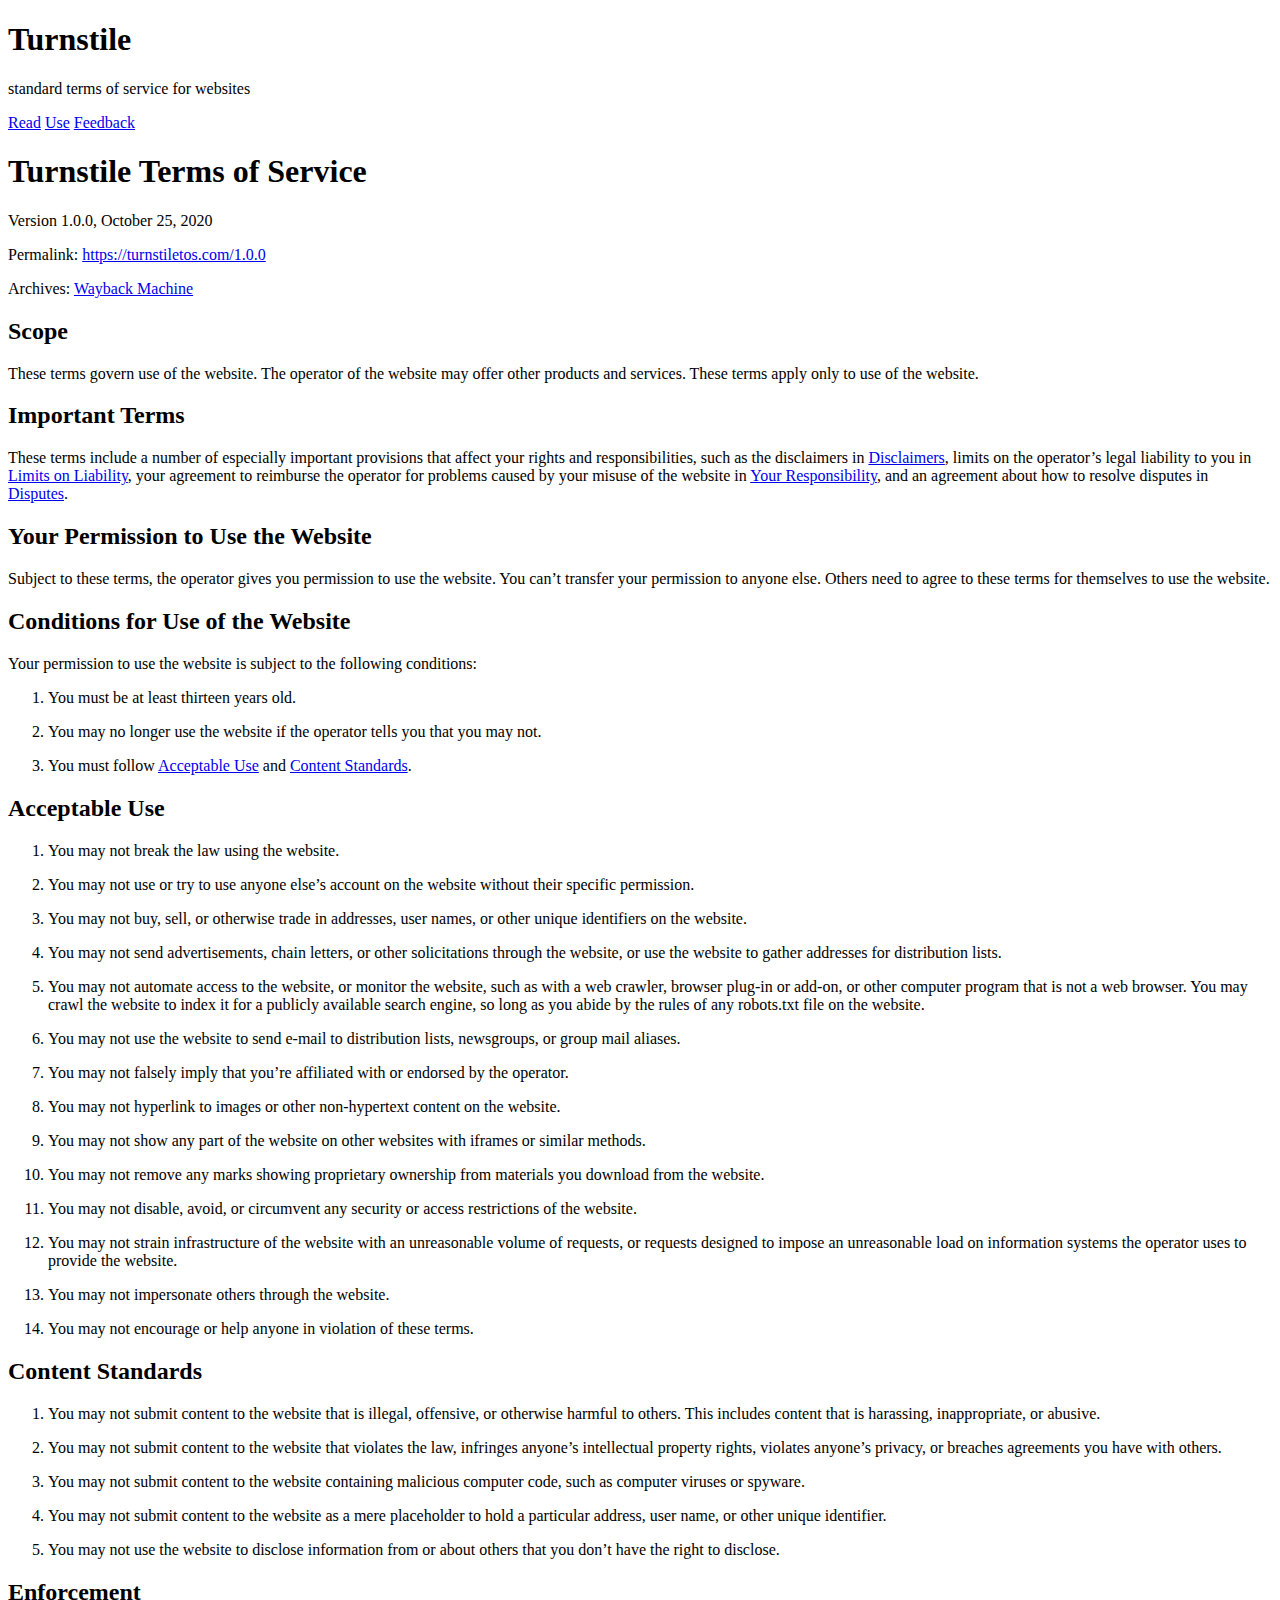
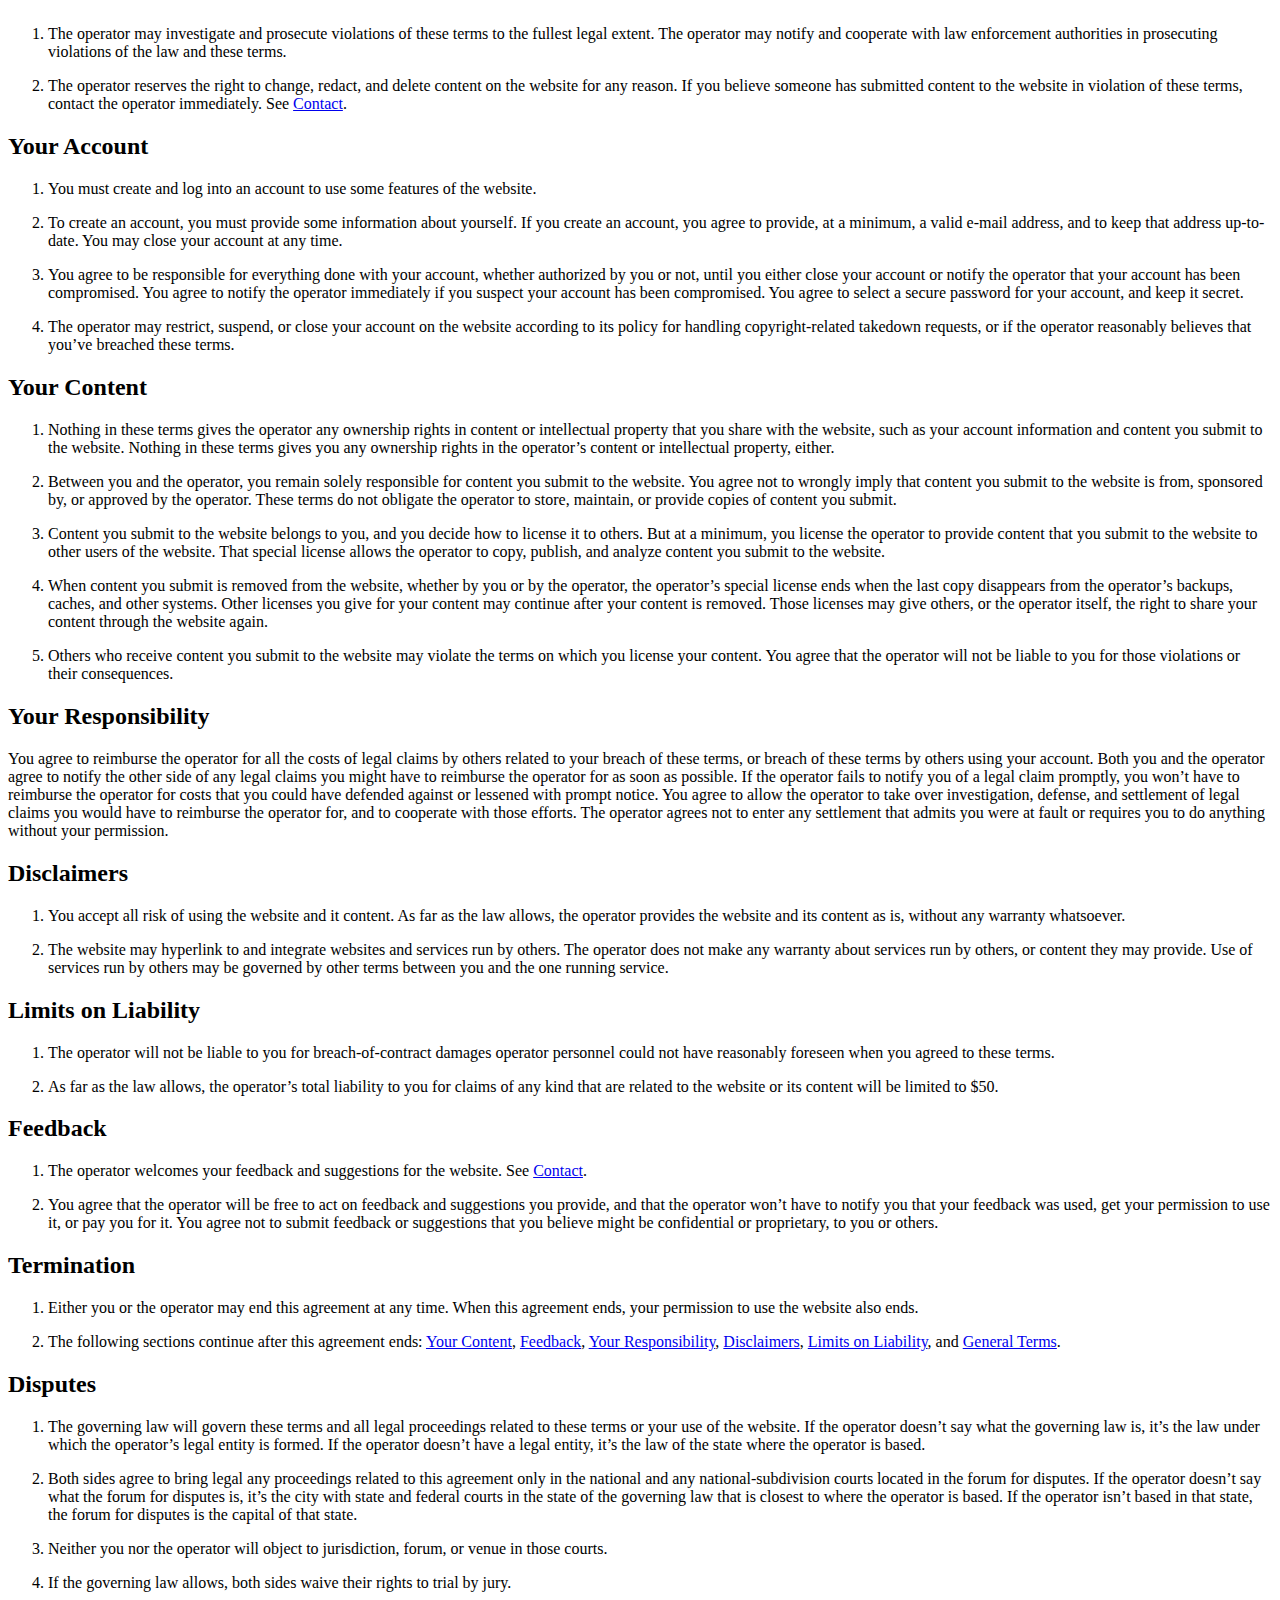
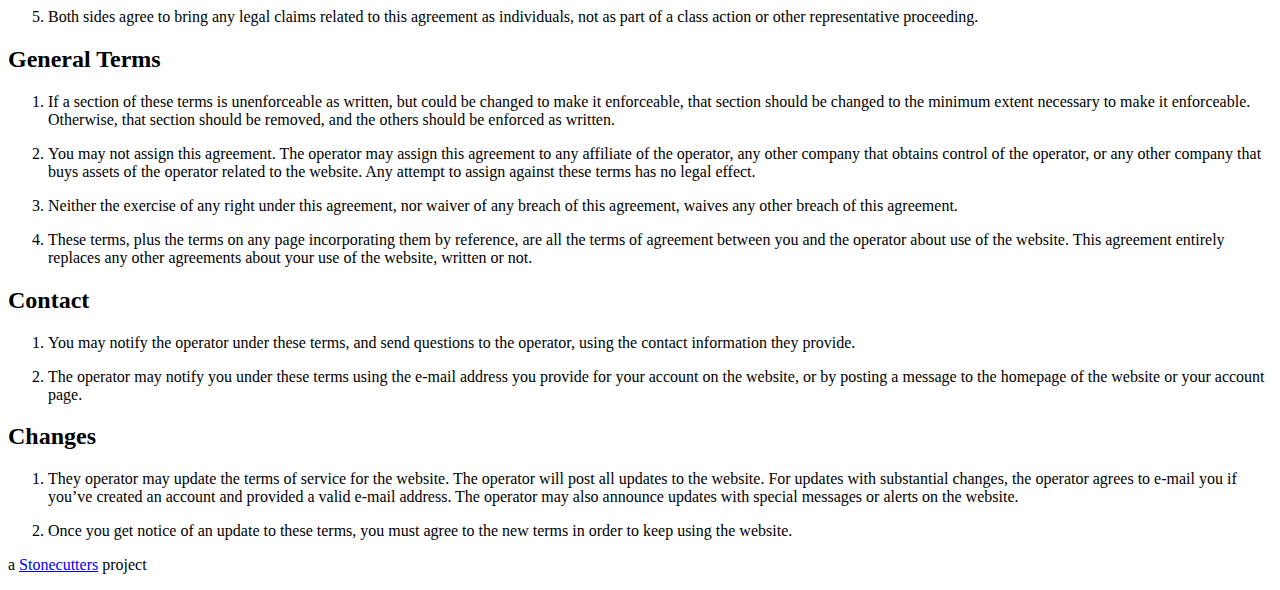
==== 1.0.0.html @ ce1f81ea "Add Wayback links for 1.0.0 and 1.0.1" ====
<!DOCTYPE html>
<html lang="en-US">
<head>
  <meta charset="UTF-8">
  <meta name="viewport" content="width=device-width, initial-scale=1">
  <meta name="description" content="standard terms of service for websites">
  <title>Turnstile Terms of Service Version 1.0.0</title>
  <link href="https://readable.kemitchell.com/all.css" rel="stylesheet">
  <meta name="twitter:card" content="summary">
  <meta name="twitter:title" content="Turnstile Terms of Service Version 1.0.0">
  <meta name="twitter:description" content="standard terms of service for websites">
  <meta name="twitter:image" content="https://turnstiletos.com/social-image.png">
  <meta name="og:type" content="website">
  <meta name="og:title" content="Turnstile Terms of Service Version 1.0.0">
  <meta name="og:description" content="standard terms of service for websites">
  <meta name="og:image" content="https://turnstiletos.com/social-image.png">
  <meta name="og:site" content="Turnstile">
</head>
<body>
  <header role="banner">
    <h1>Turnstile</h1>
    <p>standard terms of service for websites</p>
  </header>
  <nav role="navigation">
    <a href="1.0.1">Read</a> <a href="use">Use</a> <a href="feedback">Feedback</a>
  </nav>
  <main role="main">
    <h1>Turnstile Terms of Service</h1>
    <p class="version">Version 1.0.0, <time class="published" datetime="2020-10-25">October 25, 2020</time></p>
    <p class="permalink">Permalink: <a href="https://turnstiletos.com/1.0.0">https://turnstiletos.com/1.0.0</a></p>
    <p class="archives">Archives: <a href="https://web.archive.org/web/*/https://turnstiletos.com/1.0.0">Wayback Machine</a></p>
    <section>
      <h2 id="scope">Scope</h2>
      <p>These terms govern use of the <span class="term">website</span>. The <span class="term">operator</span> of the <span class="term">website</span> may offer other products and services. These terms apply only to use of the <span class="term">website</span>.</p>
    </section>
    <section class="conspicuous">
      <h2 id="important-terms">Important Terms</h2>
      <p>These terms include a number of especially important provisions that affect your rights and responsibilities, such as the disclaimers in <a href="#disclaimers">Disclaimers</a>, limits on the <span class="term">operator</span>’s legal liability to you in <a href="#limits-on-liability">Limits on Liability</a>, your agreement to reimburse the <span class="term">operator</span> for problems caused by your misuse of the website in <a href="#your-responsibility">Your Responsibility</a>, and an agreement about how to resolve disputes in <a href="#disputes">Disputes</a>.</p>
    </section>
    <section>
      <h2 id="your-permission-to-use-the-website">Your Permission to Use the Website</h2>
      <p>Subject to these terms, the <span class="term">operator</span> gives you permission to use the website. You can’t transfer your permission to anyone else. Others need to agree to these terms for themselves to use the website.</p>
    </section>
    <section>
      <h2 id="conditions-for-use-of-the-website">Conditions for Use of the Website</h2>
      <p>Your permission to use the website is subject to the following conditions:</p>
      <ol>
        <li>
          <p>You must be at least thirteen years old.</p>
        </li>
        <li>
          <p>You may no longer use the website if the <span class="term">operator</span> tells you that you may not.</p>
        </li>
        <li>
          <p>You must follow <a href="#acceptable-use">Acceptable Use</a> and <a href="#content-standards">Content Standards</a>.</p>
        </li>
      </ol>
    </section>
    <section>
      <h2 id="acceptable-use">Acceptable Use</h2>
      <ol>
        <li>
          <p>You may not break the law using the website.</p>
        </li>
        <li>
          <p>You may not use or try to use anyone else’s account on the website without their specific permission.</p>
        </li>
        <li>
          <p>You may not buy, sell, or otherwise trade in addresses, user names, or other unique identifiers on the website.</p>
        </li>
        <li>
          <p>You may not send advertisements, chain letters, or other solicitations through the website, or use the website to gather addresses for distribution lists.</p>
        </li>
        <li>
          <p>You may not automate access to the website, or monitor the website, such as with a web crawler, browser plug-in or add-on, or other computer program that is not a web browser. You may crawl the website to index it for a publicly available search engine, so long as you abide by the rules of any robots.txt file on the website.</p>
        </li>
        <li>
          <p>You may not use the website to send e-mail to distribution lists, newsgroups, or group mail aliases.</p>
        </li>
        <li>
          <p>You may not falsely imply that you’re affiliated with or endorsed by the <span class="term">operator</span>.</p>
        </li>
        <li>
          <p>You may not hyperlink to images or other non-hypertext content on the website.</p>
        </li>
        <li>
          <p>You may not show any part of the website on other websites with iframes or similar methods.</p>
        </li>
        <li>
          <p>You may not remove any marks showing proprietary ownership from materials you download from the website.</p>
        </li>
        <li>
          <p>You may not disable, avoid, or circumvent any security or access restrictions of the website.</p>
        </li>
        <li>
          <p>You may not strain infrastructure of the website with an unreasonable volume of requests, or requests designed to impose an unreasonable load on information systems the <span class="term">operator</span> uses to provide the website.</p>
        </li>
        <li>
          <p>You may not impersonate others through the website.</p>
        </li>
        <li>
          <p>You may not encourage or help anyone in violation of these terms.</p>
        </li>
      </ol>
    </section>
    <section>
      <h2 id="content-standards">Content Standards</h2>
      <ol>
        <li>
          <p>You may not submit content to the website that is illegal, offensive, or otherwise harmful to others. This includes content that is harassing, inappropriate, or abusive.</p>
        </li>
        <li>
          <p>You may not submit content to the website that violates the law, infringes anyone’s intellectual property rights, violates anyone’s privacy, or breaches agreements you have with others.</p>
        </li>
        <li>
          <p>You may not submit content to the website containing malicious computer code, such as computer viruses or spyware.</p>
        </li>
        <li>
          <p>You may not submit content to the website as a mere placeholder to hold a particular address, user name, or other unique identifier.</p>
        </li>
        <li>
          <p>You may not use the website to disclose information from or about others that you don’t have the right to disclose.</p>
        </li>
      </ol>
    </section>
    <section>
      <h2 id="enforcement">Enforcement</h2>
      <ol>
        <li>
          <p>The <span class="term">operator</span> may investigate and prosecute violations of these terms to the fullest legal extent. The <span class="term">operator</span> may notify and cooperate with law enforcement authorities in prosecuting violations of the law and these terms.</p>
        </li>
        <li>
          <p>The <span class="term">operator</span> reserves the right to change, redact, and delete content on the website for any reason. If you believe someone has submitted content to the website in violation of these terms, contact the <span class="term">operator</span> immediately. See <a href="#contact">Contact</a>.</p>
        </li>
      </ol>
    </section>
    <section>
      <h2 id="your-account">Your Account</h2>
      <ol>
        <li>
          <p>You must create and log into an account to use some features of the website.</p>
        </li>
        <li>
          <p>To create an account, you must provide some information about yourself. If you create an account, you agree to provide, at a minimum, a valid e-mail address, and to keep that address up-to-date. You may close your account at any time.</p>
        </li>
        <li>
          <p>You agree to be responsible for everything done with your account, whether authorized by you or not, until you either close your account or notify the <span class="term">operator</span> that your account has been compromised. You agree to notify the <span class="term">operator</span> immediately if you suspect your account has been compromised. You agree to select a secure password for your account, and keep it secret.</p>
        </li>
        <li>
          <p>The <span class="term">operator</span> may restrict, suspend, or close your account on the website according to its policy for handling copyright-related takedown requests, or if the <span class="term">operator</span> reasonably believes that you’ve breached these terms.</p>
        </li>
      </ol>
    </section>
    <section>
      <h2 id="your-content">Your Content</h2>
      <ol>
        <li>
          <p>Nothing in these terms gives the <span class="term">operator</span> any ownership rights in content or intellectual property that you share with the website, such as your account information and content you submit to the website. Nothing in these terms gives you any ownership rights in the <span class="term">operator</span>’s content or intellectual property, either.</p>
        </li>
        <li>
          <p>Between you and the <span class="term">operator</span>, you remain solely responsible for content you submit to the website. You agree not to wrongly imply that content you submit to the website is from, sponsored by, or approved by the <span class="term">operator</span>. These terms do not obligate the <span class="term">operator</span> to store, maintain, or provide copies of content you submit.</p>
        </li>
        <li>
          <p>Content you submit to the website belongs to you, and you decide how to license it to others. But at a minimum, you license the <span class="term">operator</span> to provide content that you submit to the website to other users of the website. That special license allows the <span class="term">operator</span> to copy, publish, and analyze content you submit to the website.</p>
        </li>
        <li>
          <p>When content you submit is removed from the website, whether by you or by the <span class="term">operator</span>, the <span class="term">operator</span>’s special license ends when the last copy disappears from the <span class="term">operator</span>’s backups, caches, and other systems. Other licenses you give for your content may continue after your content is removed. Those licenses may give others, or the <span class="term">operator</span> itself, the right to share your content through the website again.</p>
        </li>
        <li>
          <p>Others who receive content you submit to the website may violate the terms on which you license your content. You agree that the <span class="term">operator</span> will not be liable to you for those violations or their consequences.</p>
        </li>
      </ol>
    </section>
    <section>
      <h2 id="your-responsibility">Your Responsibility</h2>
      <p>You agree to reimburse the <span class="term">operator</span> for all the costs of legal claims by others related to your breach of these terms, or breach of these terms by others using your account. Both you and the <span class="term">operator</span> agree to notify the other side of any legal claims you might have to reimburse the <span class="term">operator</span> for as soon as possible. If the <span class="term">operator</span> fails to notify you of a legal claim promptly, you won’t have to reimburse the <span class="term">operator</span> for costs that you could have defended against or lessened with prompt notice. You agree to allow the <span class="term">operator</span> to take over investigation, defense, and settlement of legal claims you would have to reimburse the <span class="term">operator</span> for, and to cooperate with those efforts. The <span class="term">operator</span> agrees not to enter any settlement that admits you were at fault or requires you to do anything without your permission.</p>
    </section>
    <section>
      <h2 id="disclaimers">Disclaimers</h2>
      <ol>
        <li class="conspicuous">
          <p>You accept all risk of using the website and it content. As far as the law allows, the <span class="term">operator</span> provides the website and its content as is, without any warranty whatsoever.</p>
        </li>
        <li class="conspicuous">
          <p>The website may hyperlink to and integrate websites and services run by others. The <span class="term">operator</span> does not make any warranty about services run by others, or content they may provide. Use of services run by others may be governed by other terms between you and the one running service.</p>
        </li>
      </ol>
    </section>
    <section>
      <h2 id="limits-on-liability">Limits on Liability</h2>
      <ol>
        <li class="conspicuous">
          <p>The <span class="term">operator</span> will not be liable to you for breach-of-contract damages <span class="term">operator</span> personnel could not have reasonably foreseen when you agreed to these terms.</p>
        </li>
        <li class="conspicuous">
          <p>As far as the law allows, the <span class="term">operator</span>’s total liability to you for claims of any kind that are related to the website or its content will be limited to $50.</p>
        </li>
      </ol>
    </section>
    <section>
      <h2 id="feedback">Feedback</h2>
      <ol>
        <li>
          <p>The <span class="term">operator</span> welcomes your feedback and suggestions for the website. See <a href="#contact">Contact</a>.</p>
        </li>
        <li>
          <p>You agree that the <span class="term">operator</span> will be free to act on feedback and suggestions you provide, and that the <span class="term">operator</span> won’t have to notify you that your feedback was used, get your permission to use it, or pay you for it. You agree not to submit feedback or suggestions that you believe might be confidential or proprietary, to you or others.</p>
        </li>
      </ol>
    </section>
    <section>
      <h2 id="termination">Termination</h2>
      <ol>
        <li>
          <p>Either you or the <span class="term">operator</span> may end this agreement at any time. When this agreement ends, your permission to use the website also ends.</p>
        </li>
        <li>
          <p>The following sections continue after this agreement ends: <a href="#your-content">Your Content</a>, <a href="#feedback">Feedback</a>, <a href="#your-responsibility">Your Responsibility</a>, <a href="#disclaimers">Disclaimers</a>, <a href="#limits-on-liability">Limits on Liability</a>, and <a href="#general-terms">General Terms</a>.</p>
        </li>
      </ol>
    </section>
    <section>
      <h2 id="disputes">Disputes</h2>
      <ol>
        <li>
          <p>The <span class="term">governing law</span> will govern these terms and all legal proceedings related to these terms or your use of the website. If the <span class="term">operator</span> doesn’t say what the <span class="term">governing law</span> is, it’s the law under which the <span class="term">operator</span>’s legal entity is formed. If the <span class="term">operator</span> doesn’t have a legal entity, it’s the law of the state where the <span class="term">operator</span> is based.</p>
        </li>
        <li>
          <p>Both sides agree to bring legal any proceedings related to this agreement only in the national and any national-subdivision courts located in the <span class="term">forum for disputes</span>. If the <span class="term">operator</span> doesn’t say what the <span class="term">forum for disputes</span> is, it’s the city with state and federal courts in the state of the <span class="term">governing law</span> that is closest to where the <span class="term">operator</span> is based. If the <span class="term">operator</span> isn’t based in that state, the <span class="term">forum for disputes</span> is the capital of that state.</p>
        </li>
        <li>
          <p>Neither you nor the <span class="term">operator</span> will object to jurisdiction, forum, or venue in those courts.</p>
        </li>
        <li>
          <p>If the <span class="term">governing law</span> allows, both sides waive their rights to trial by jury.</p>
        </li>
        <li>
          <p>Both sides agree to bring any legal claims related to this agreement as individuals, not as part of a class action or other representative proceeding.</p>
        </li>
      </ol>
    </section>
    <section>
      <h2 id="general-terms">General Terms</h2>
      <ol>
        <li>
          <p>If a section of these terms is unenforceable as written, but could be changed to make it enforceable, that section should be changed to the minimum extent necessary to make it enforceable. Otherwise, that section should be removed, and the others should be enforced as written.</p>
        </li>
        <li>
          <p>You may not assign this agreement. The <span class="term">operator</span> may assign this agreement to any affiliate of the <span class="term">operator</span>, any other company that obtains control of the <span class="term">operator</span>, or any other company that buys assets of the <span class="term">operator</span> related to the website. Any attempt to assign against these terms has no legal effect.</p>
        </li>
        <li>
          <p>Neither the exercise of any right under this agreement, nor waiver of any breach of this agreement, waives any other breach of this agreement.</p>
        </li>
        <li>
          <p>These terms, plus the terms on any page incorporating them by reference, are all the terms of agreement between you and the <span class="term">operator</span> about use of the website. This agreement entirely replaces any other agreements about your use of the website, written or not.</p>
        </li>
      </ol>
    </section>
    <section>
      <h2 id="contact">Contact</h2>
      <ol>
        <li>
          <p>You may notify the <span class="term">operator</span> under these terms, and send questions to the <span class="term">operator</span>, using the <span class="term">contact information</span> they provide.</p>
        </li>
        <li>
          <p>The <span class="term">operator</span> may notify you under these terms using the e-mail address you provide for your account on the website, or by posting a message to the homepage of the website or your account page.</p>
        </li>
      </ol>
    </section>
    <section>
      <h2 id="changes">Changes</h2>
      <ol>
        <li>
          <p>They <span class="term">operator</span> may update the terms of service for the <span class="term">website</span>. The <span class="term">operator</span> will post all updates to the <span class="term">website</span>. For updates with substantial changes, the <span class="term">operator</span> agrees to e-mail you if you’ve created an account and provided a valid e-mail address. The <span class="term">operator</span> may also announce updates with special messages or alerts on the <span class="term">website</span>.</p>
        </li>
        <li>
          <p>Once you get notice of an update to these terms, you must agree to the new terms in order to keep using the <span class="term">website</span>.</p>
        </li>
      </ol>
    </section>
  </main>
  <footer role="contentinfo">
    <p>a <a href="https://stonecutters.law">Stonecutters</a> project</p>
  </footer>
</body>
</html>
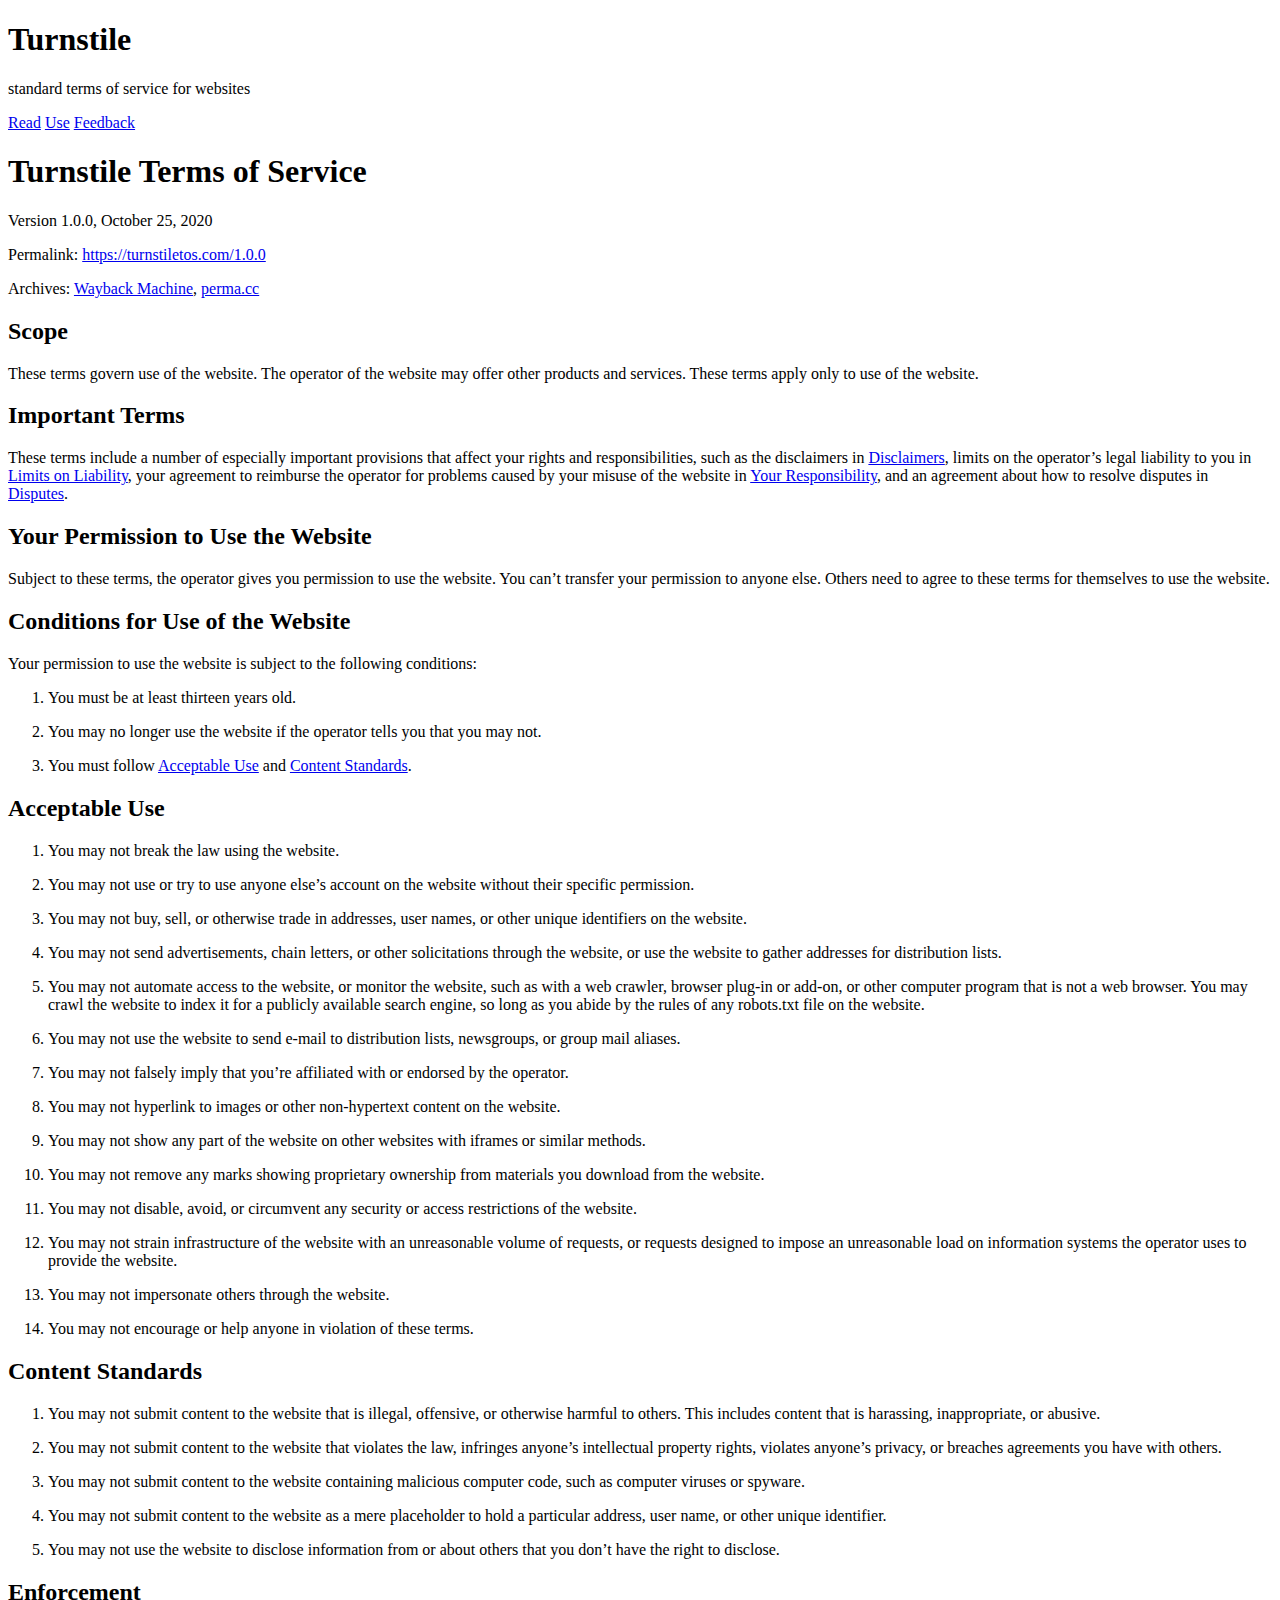
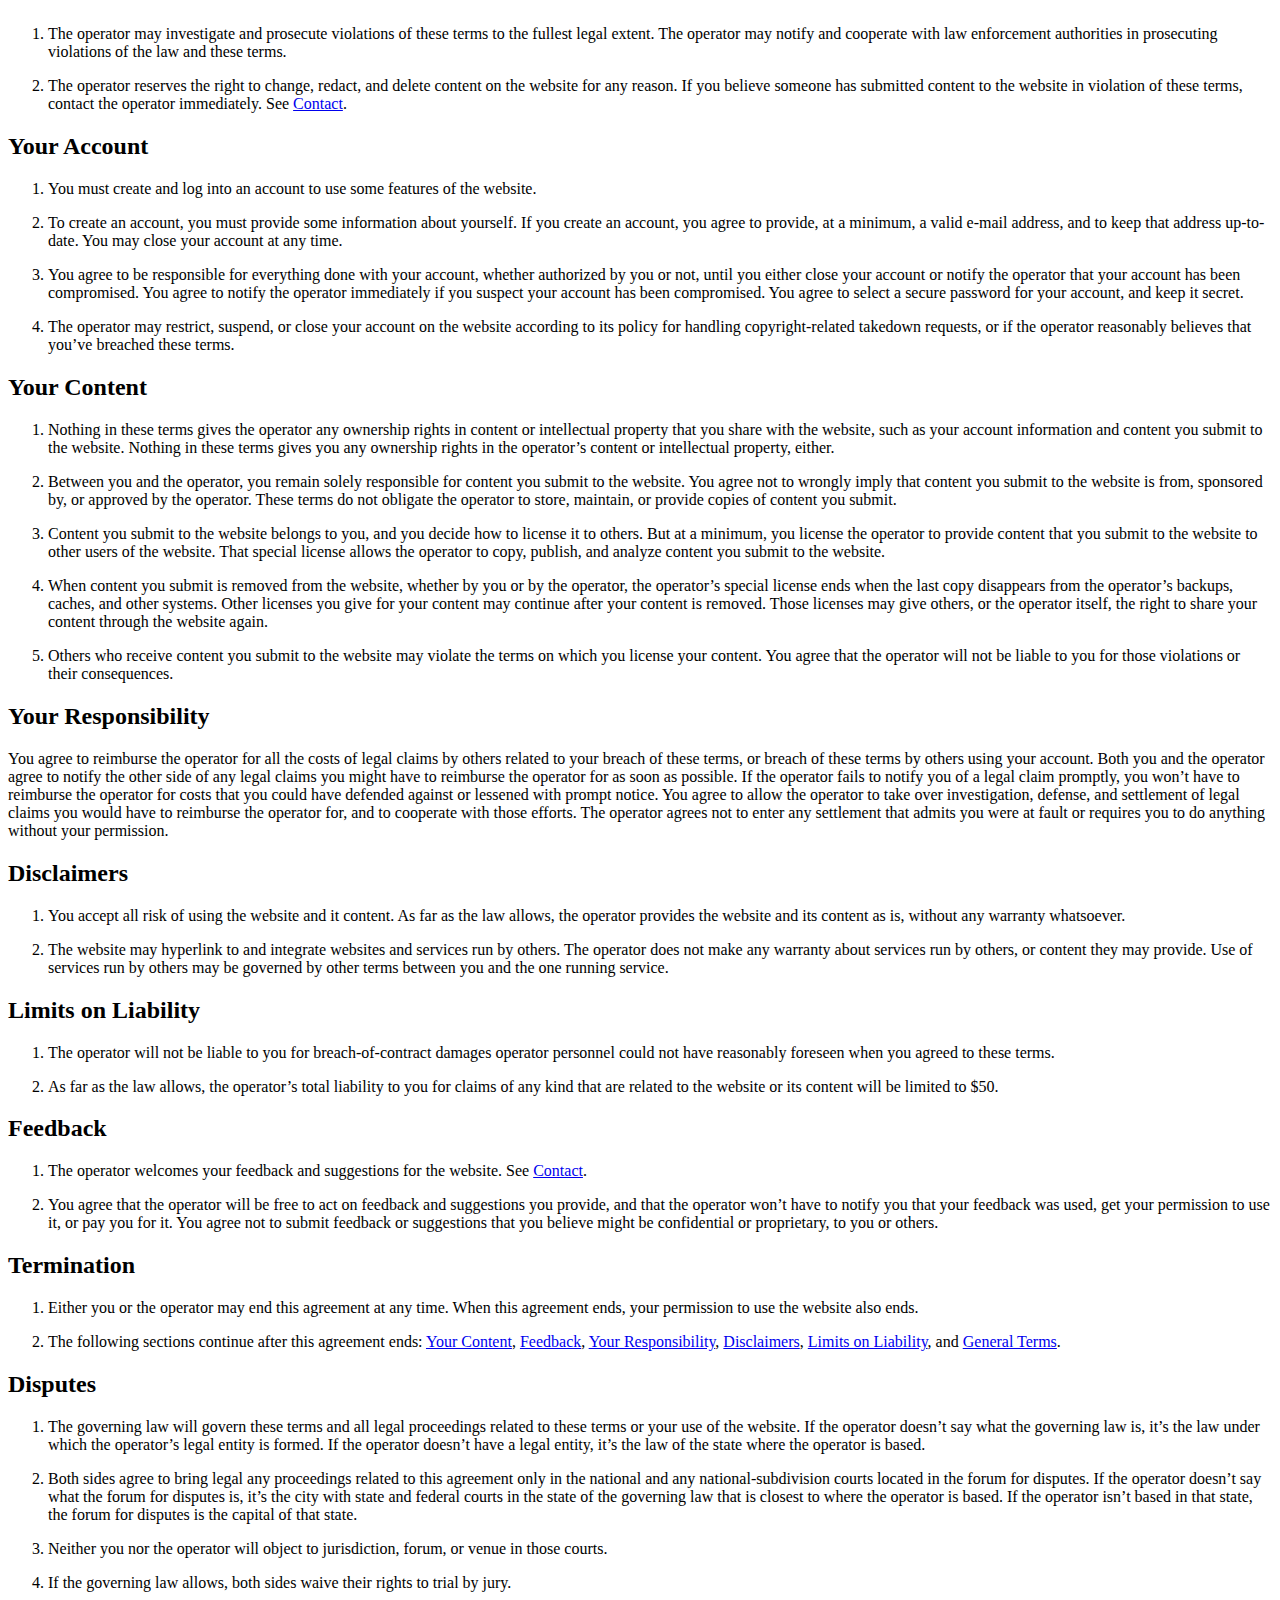
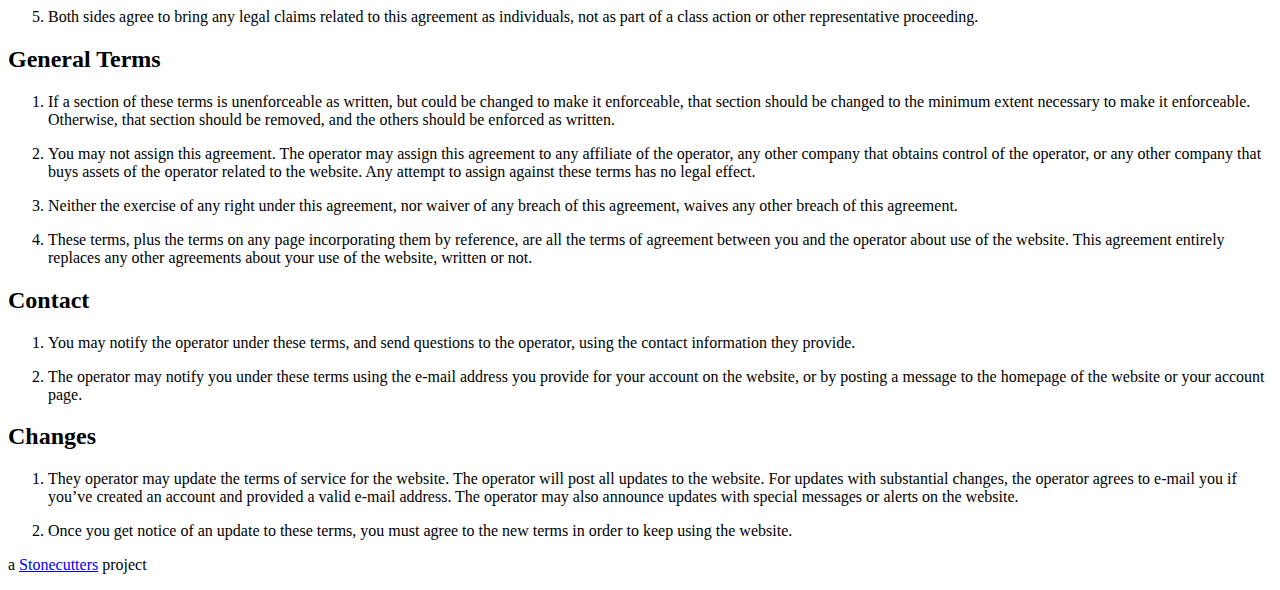
==== commit b7addf19: "Version 1.0.2" ====
--- a/1.0.0.html
+++ b/1.0.0.html
@@ -22,13 +22,13 @@
     <p>standard terms of service for websites</p>
   </header>
   <nav role="navigation">
-    <a href="1.0.1">Read</a> <a href="use">Use</a> <a href="feedback">Feedback</a>
+    <a href="1.0.2">Read</a> <a href="use">Use</a> <a href="feedback">Feedback</a>
   </nav>
   <main role="main">
     <h1>Turnstile Terms of Service</h1>
     <p class="version">Version 1.0.0, <time class="published" datetime="2020-10-25">October 25, 2020</time></p>
     <p class="permalink">Permalink: <a href="https://turnstiletos.com/1.0.0">https://turnstiletos.com/1.0.0</a></p>
-    <p class="archives">Archives: <a href="https://web.archive.org/web/*/https://turnstiletos.com/1.0.0">Wayback Machine</a></p>
+    <p class="archives">Archives: <a href="https://web.archive.org/web/*/https://turnstiletos.com/1.0.0">Wayback Machine</a>, <a href="https://perma.cc/5G6T-EY3C">perma.cc</a></p>
     <section>
       <h2 id="scope">Scope</h2>
       <p>These terms govern use of the <span class="term">website</span>. The <span class="term">operator</span> of the <span class="term">website</span> may offer other products and services. These terms apply only to use of the <span class="term">website</span>.</p>
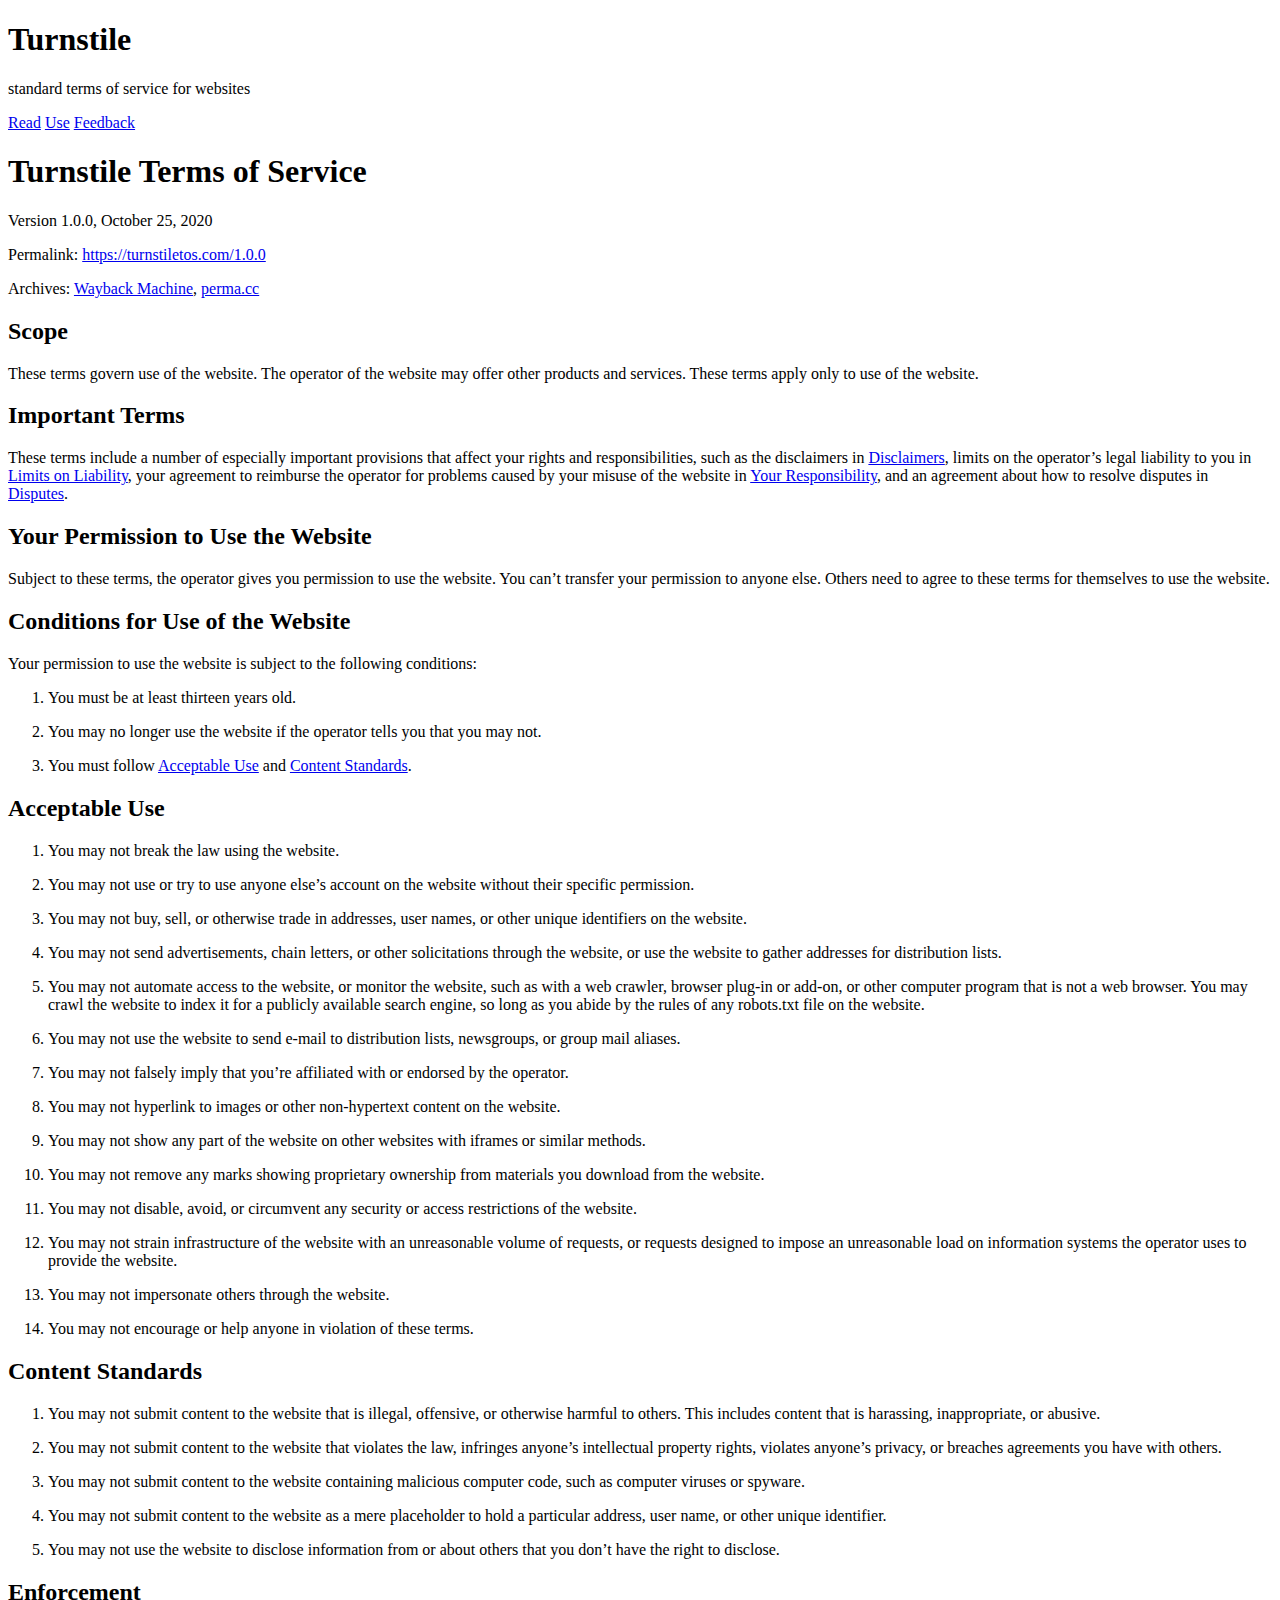
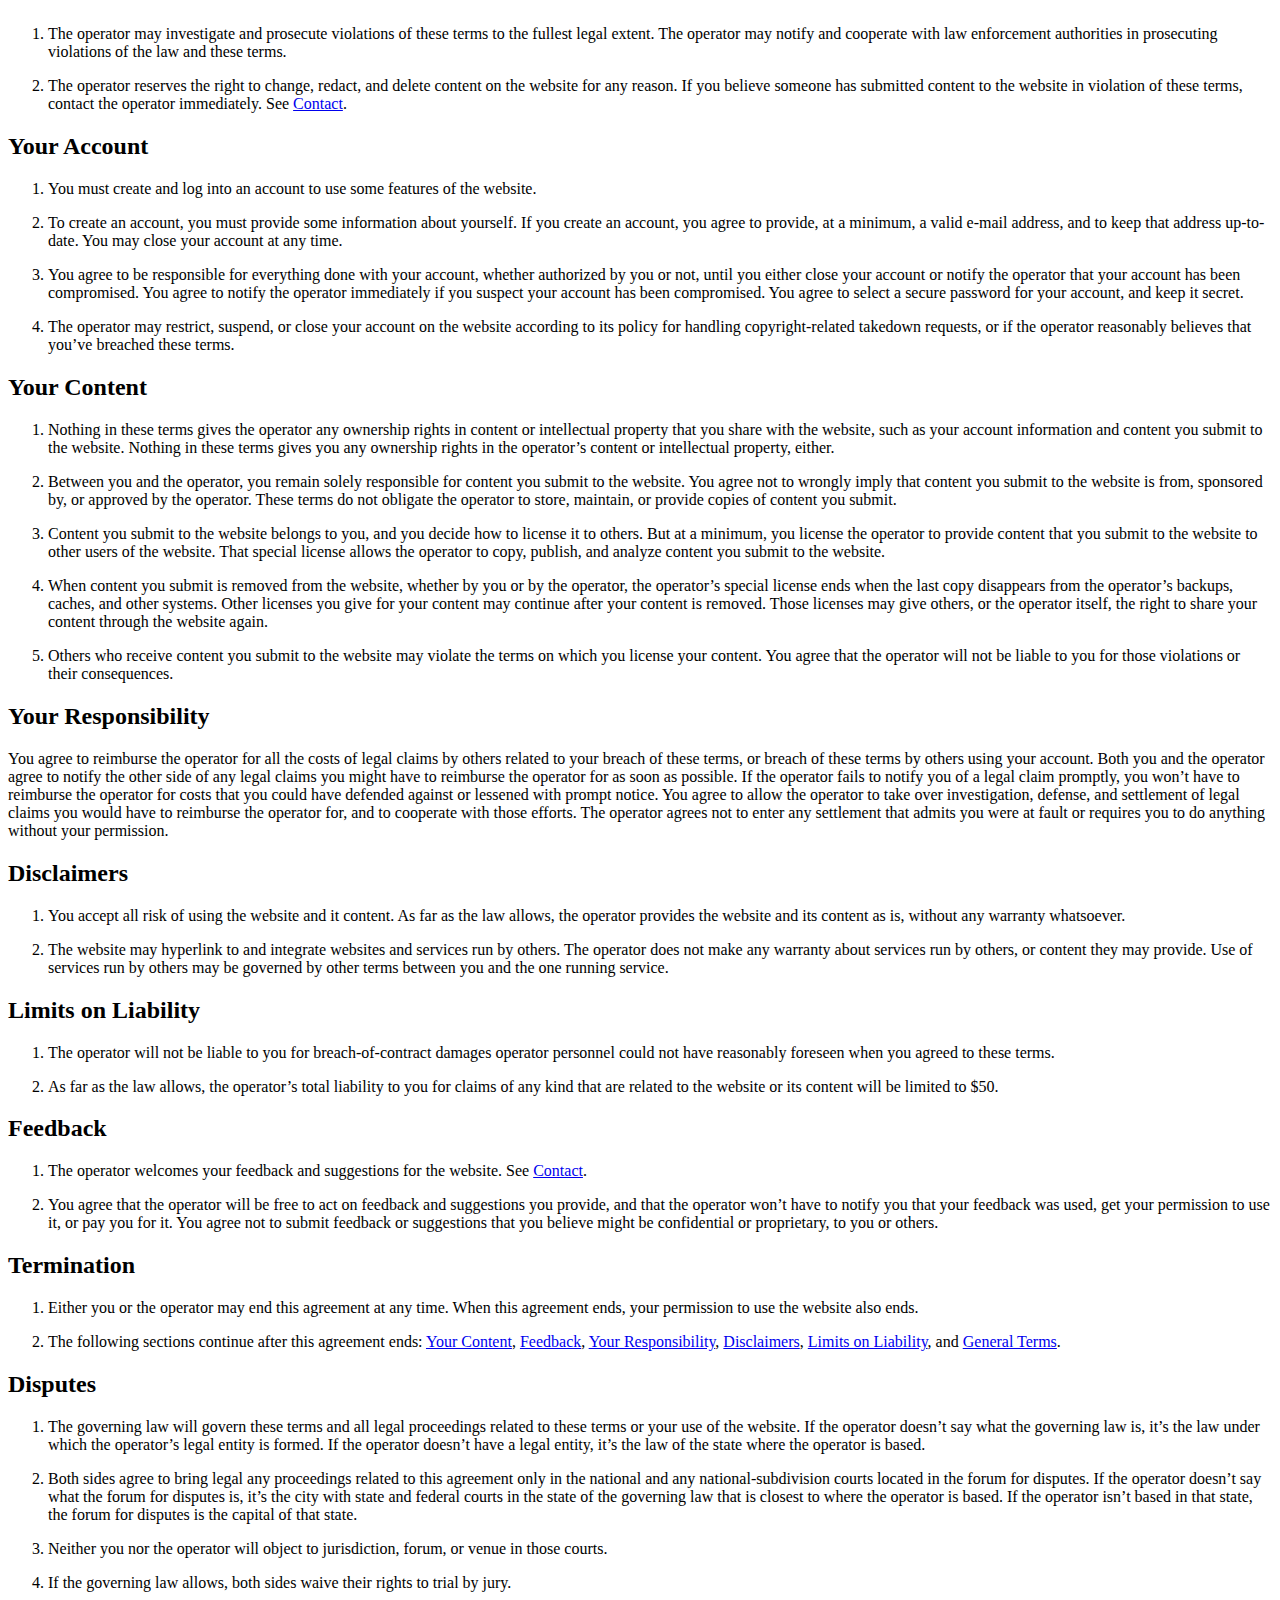
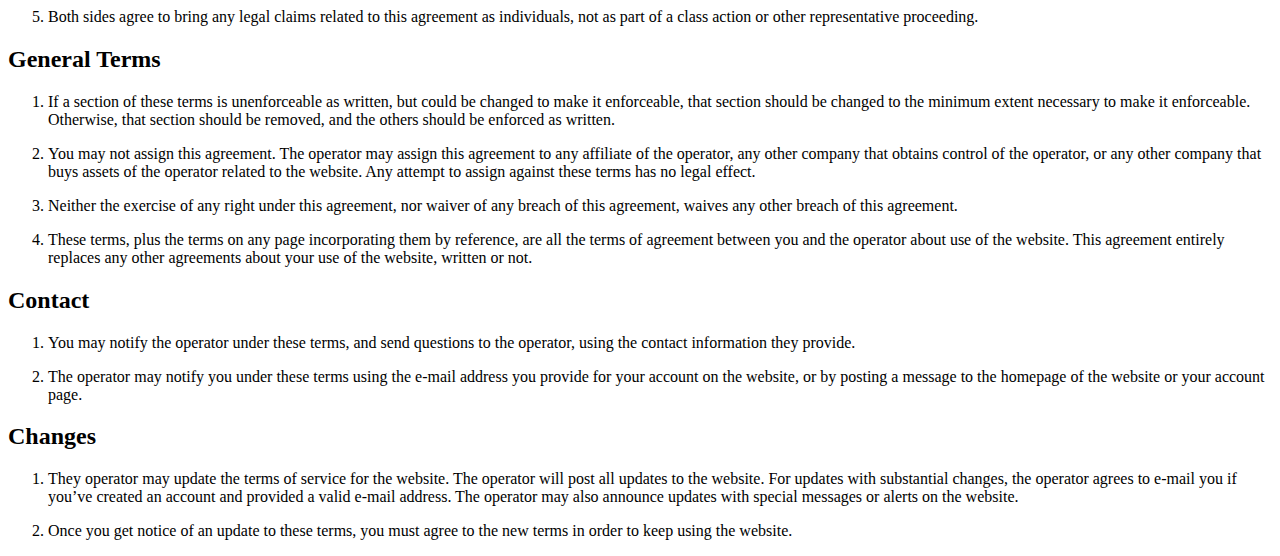
==== commit 6a4f5b04: "Remove double `--> -->` which made `-->` appear on the top left of the web page" ====
--- a/1.0.0.html
+++ b/1.0.0.html
@@ -9,11 +9,11 @@
   <meta name="twitter:card" content="summary">
   <meta name="twitter:title" content="Turnstile Terms of Service Version 1.0.0">
   <meta name="twitter:description" content="standard terms of service for websites">
-  <meta name="twitter:image" content="https://turnstiletos.com/social-image.png">
+  <!-- TODO: <meta name="twitter:image" content="https://turnstiletos.com/social-image.png"> -->
   <meta name="og:type" content="website">
   <meta name="og:title" content="Turnstile Terms of Service Version 1.0.0">
   <meta name="og:description" content="standard terms of service for websites">
-  <meta name="og:image" content="https://turnstiletos.com/social-image.png">
+  <!-- TODO: <meta name="og:image" content="https://turnstiletos.com/social-image.png"> -->
   <meta name="og:site" content="Turnstile">
 </head>
 <body>
@@ -279,8 +279,5 @@
       </ol>
     </section>
   </main>
-  <footer role="contentinfo">
-    <p>a <a href="https://stonecutters.law">Stonecutters</a> project</p>
-  </footer>
 </body>
 </html>
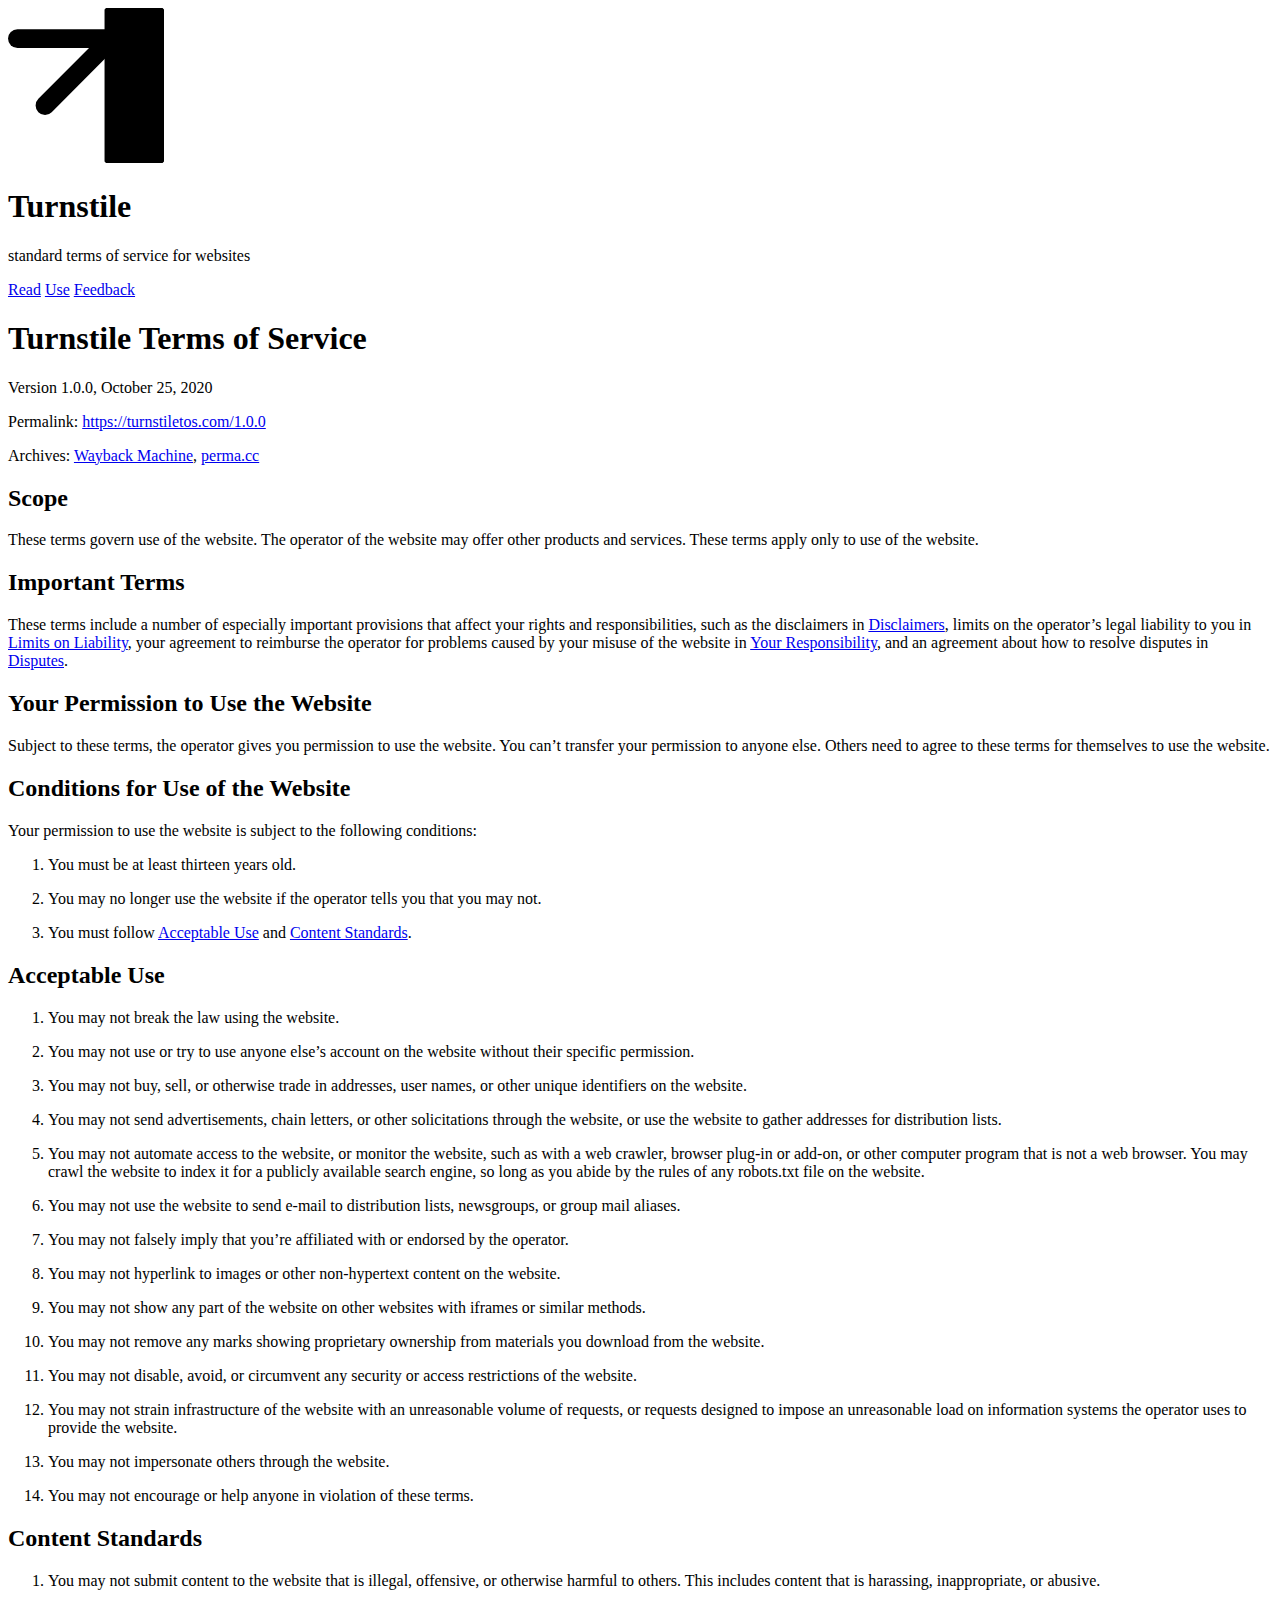
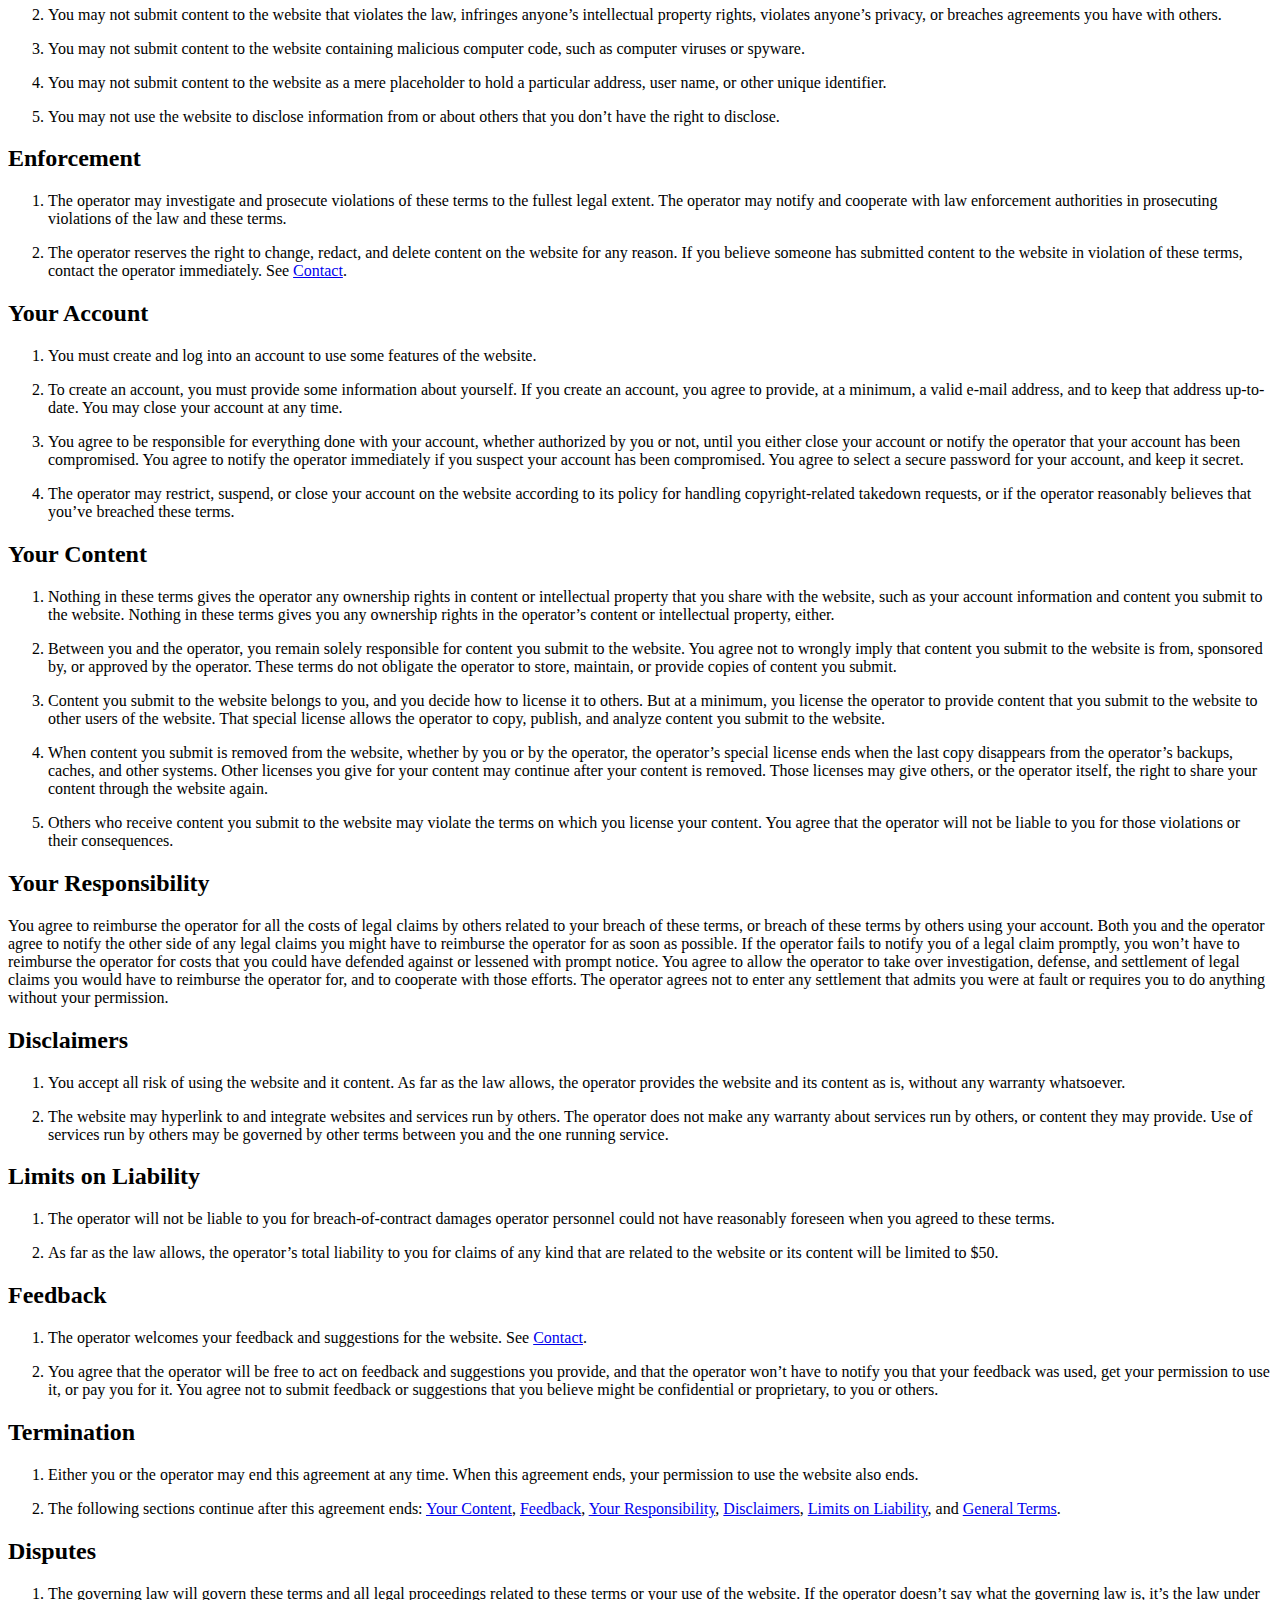
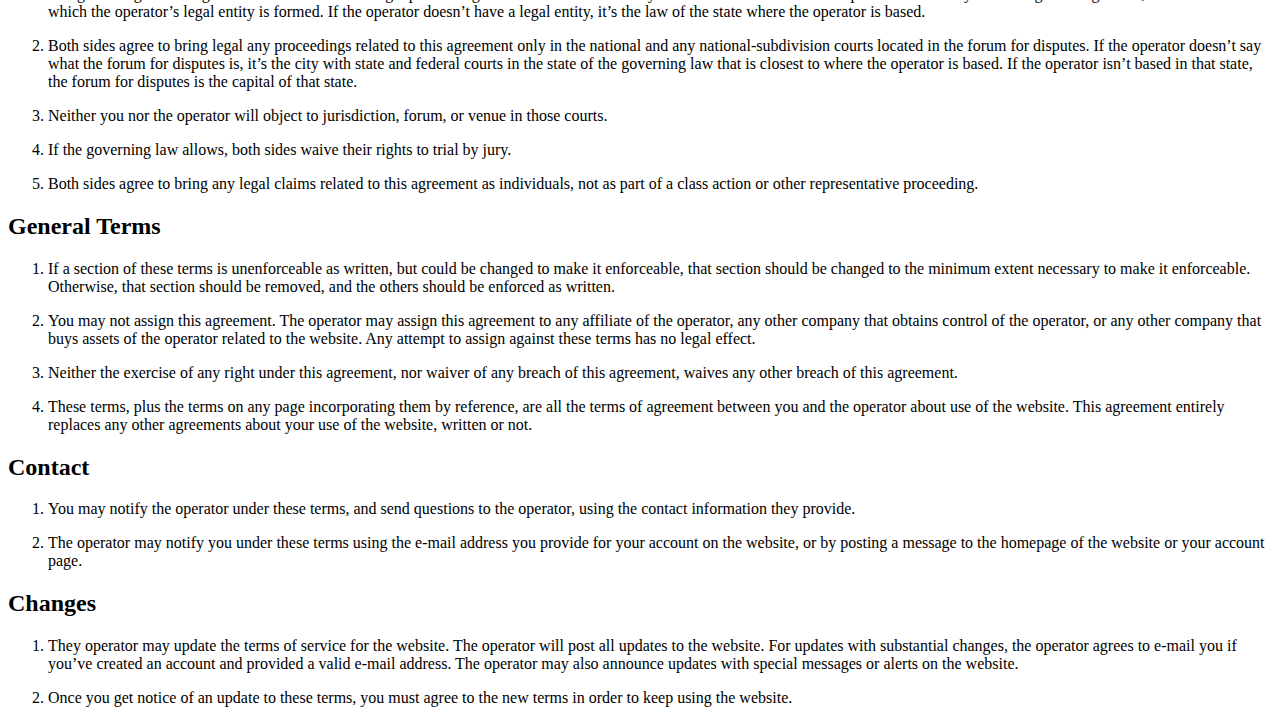
==== commit 51c9e007: "Add ugly starter logo" ====
--- a/1.0.0.html
+++ b/1.0.0.html
@@ -9,15 +9,16 @@
   <meta name="twitter:card" content="summary">
   <meta name="twitter:title" content="Turnstile Terms of Service Version 1.0.0">
   <meta name="twitter:description" content="standard terms of service for websites">
-  <!-- TODO: <meta name="twitter:image" content="https://turnstiletos.com/social-image.png"> -->
+  <meta name="twitter:image" content="https://turnstiletos.com/social-image.png">
   <meta name="og:type" content="website">
   <meta name="og:title" content="Turnstile Terms of Service Version 1.0.0">
   <meta name="og:description" content="standard terms of service for websites">
-  <!-- TODO: <meta name="og:image" content="https://turnstiletos.com/social-image.png"> -->
+  <meta name="og:image" content="https://turnstiletos.com/social-image.png">
   <meta name="og:site" content="Turnstile">
 </head>
 <body>
   <header role="banner">
+    <img alt="logo" src="logo.svg">
     <h1>Turnstile</h1>
     <p>standard terms of service for websites</p>
   </header>
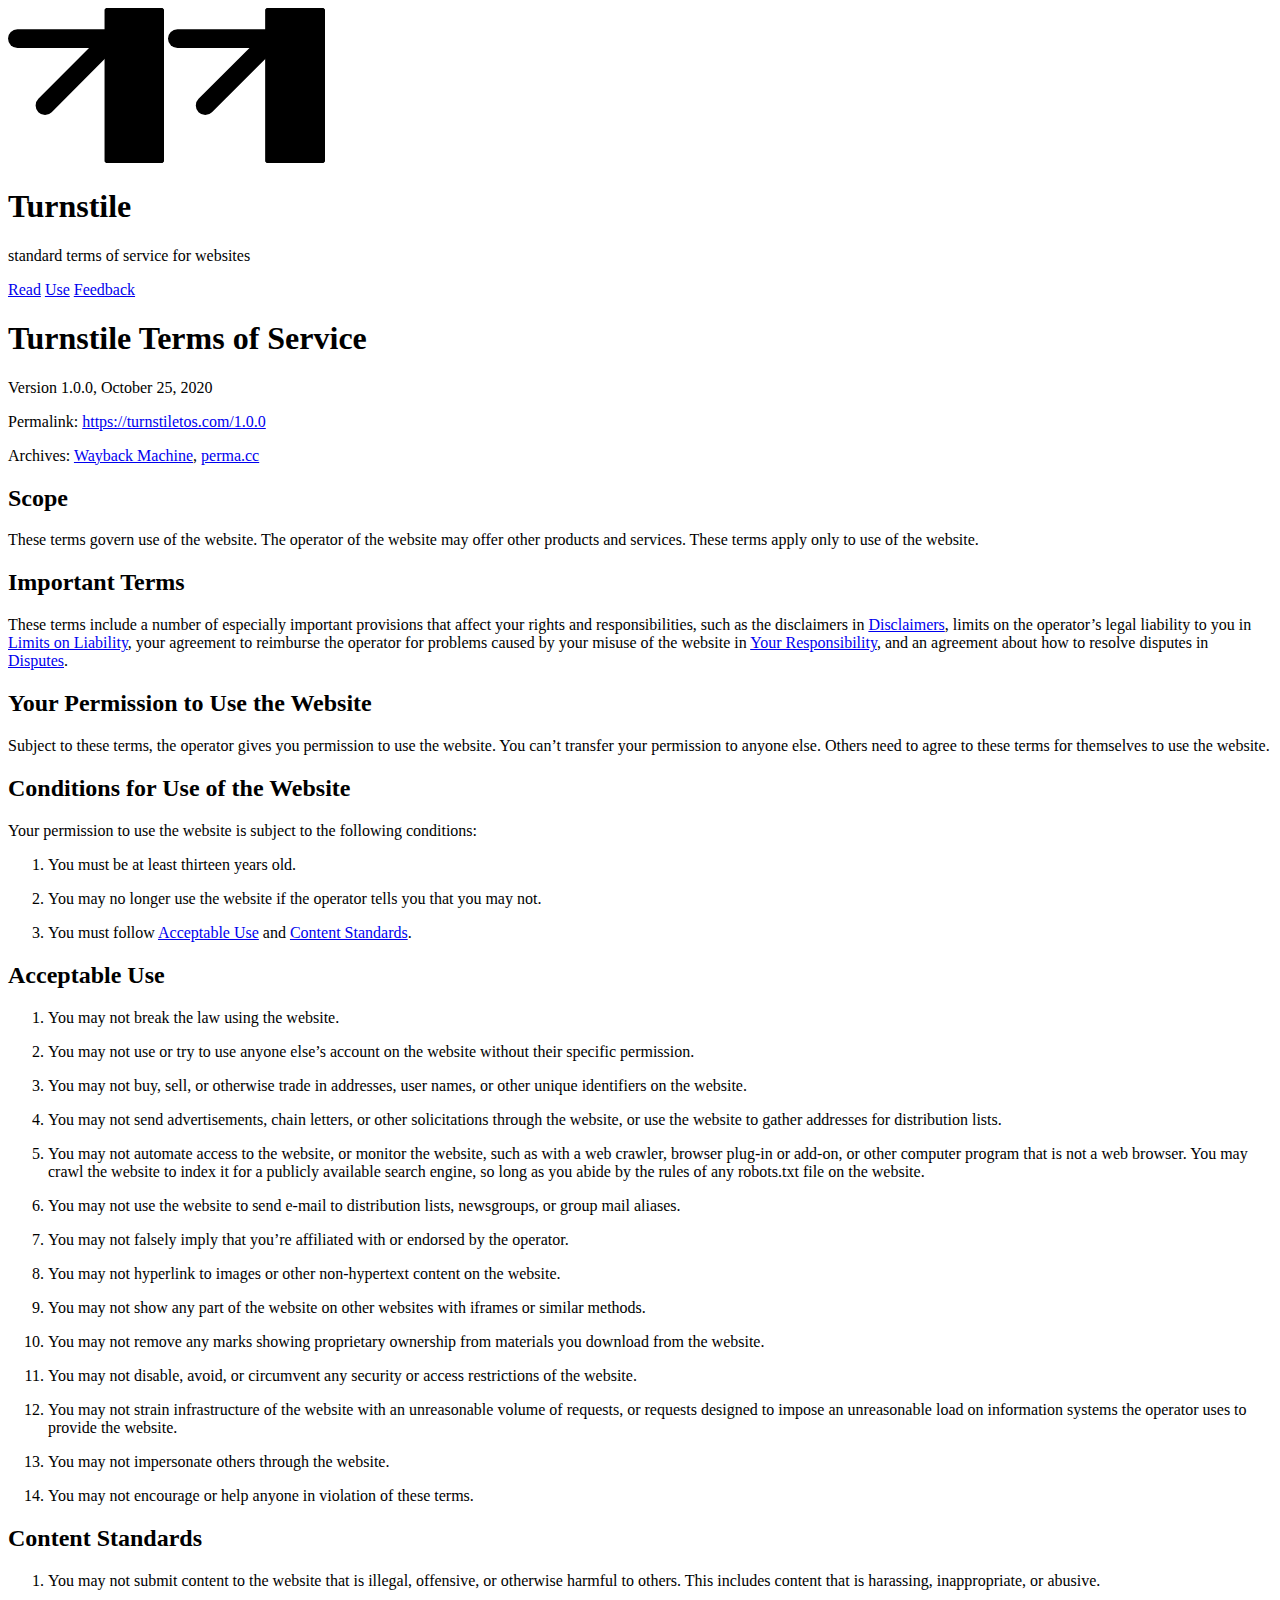
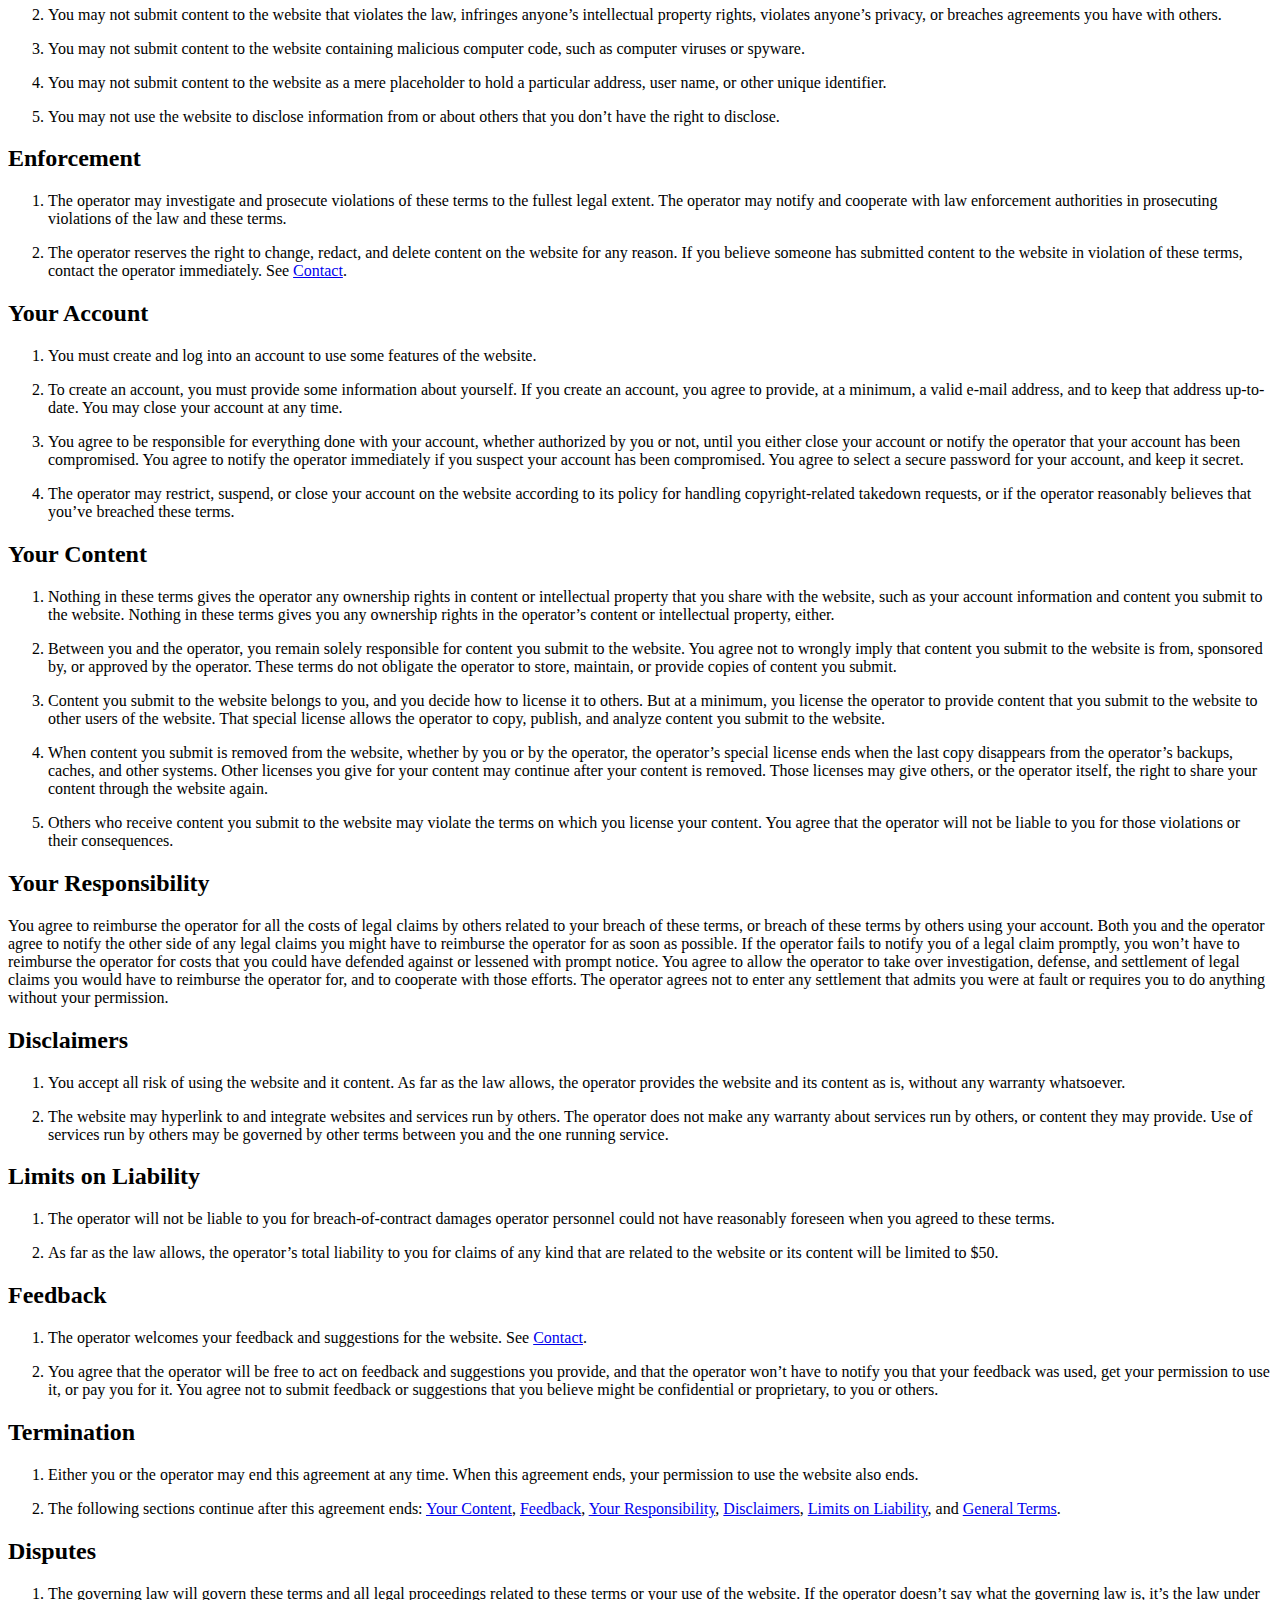
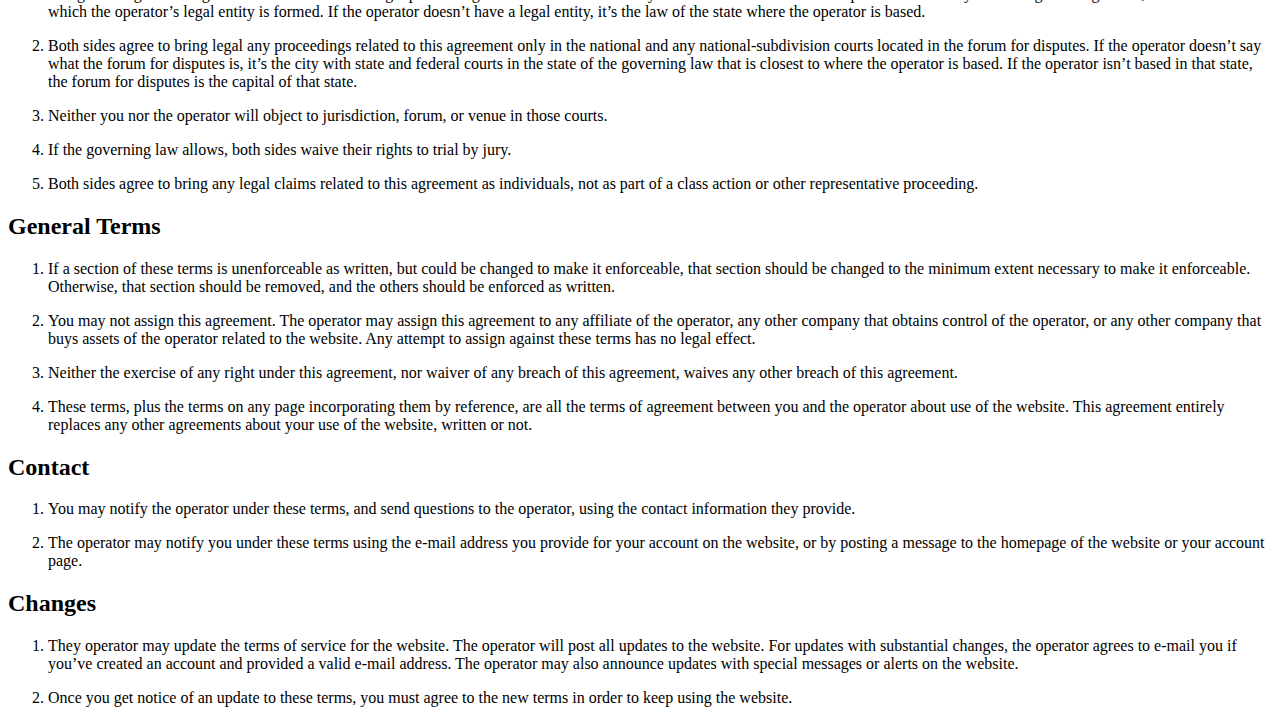
==== commit d5fcfbea: "" ====
--- a/1.0.0.html
+++ b/1.0.0.html
@@ -5,7 +5,7 @@
   <meta name="viewport" content="width=device-width, initial-scale=1">
   <meta name="description" content="standard terms of service for websites">
   <title>Turnstile Terms of Service Version 1.0.0</title>
-  <link href="https://readable.kemitchell.com/all.css" rel="stylesheet">
+  <link href="https://css.kemitchell.com/readable.css" rel="stylesheet">
   <meta name="twitter:card" content="summary">
   <meta name="twitter:title" content="Turnstile Terms of Service Version 1.0.0">
   <meta name="twitter:description" content="standard terms of service for websites">
@@ -17,15 +17,15 @@
   <meta name="og:site" content="Turnstile">
 </head>
 <body>
-  <header role="banner">
-    <img alt="logo" src="logo.svg">
+  <header>
+    <img alt="logo" src="logo.svg"> <img alt="logo" src="logo.svg">
     <h1>Turnstile</h1>
     <p>standard terms of service for websites</p>
   </header>
-  <nav role="navigation">
-    <a href="1.0.2">Read</a> <a href="use">Use</a> <a href="feedback">Feedback</a>
+  <nav>
+    <a href="1.0.3">Read</a> <a href="use">Use</a> <a href="feedback">Feedback</a>
   </nav>
-  <main role="main">
+  <main>
     <h1>Turnstile Terms of Service</h1>
     <p class="version">Version 1.0.0, <time class="published" datetime="2020-10-25">October 25, 2020</time></p>
     <p class="permalink">Permalink: <a href="https://turnstiletos.com/1.0.0">https://turnstiletos.com/1.0.0</a></p>
